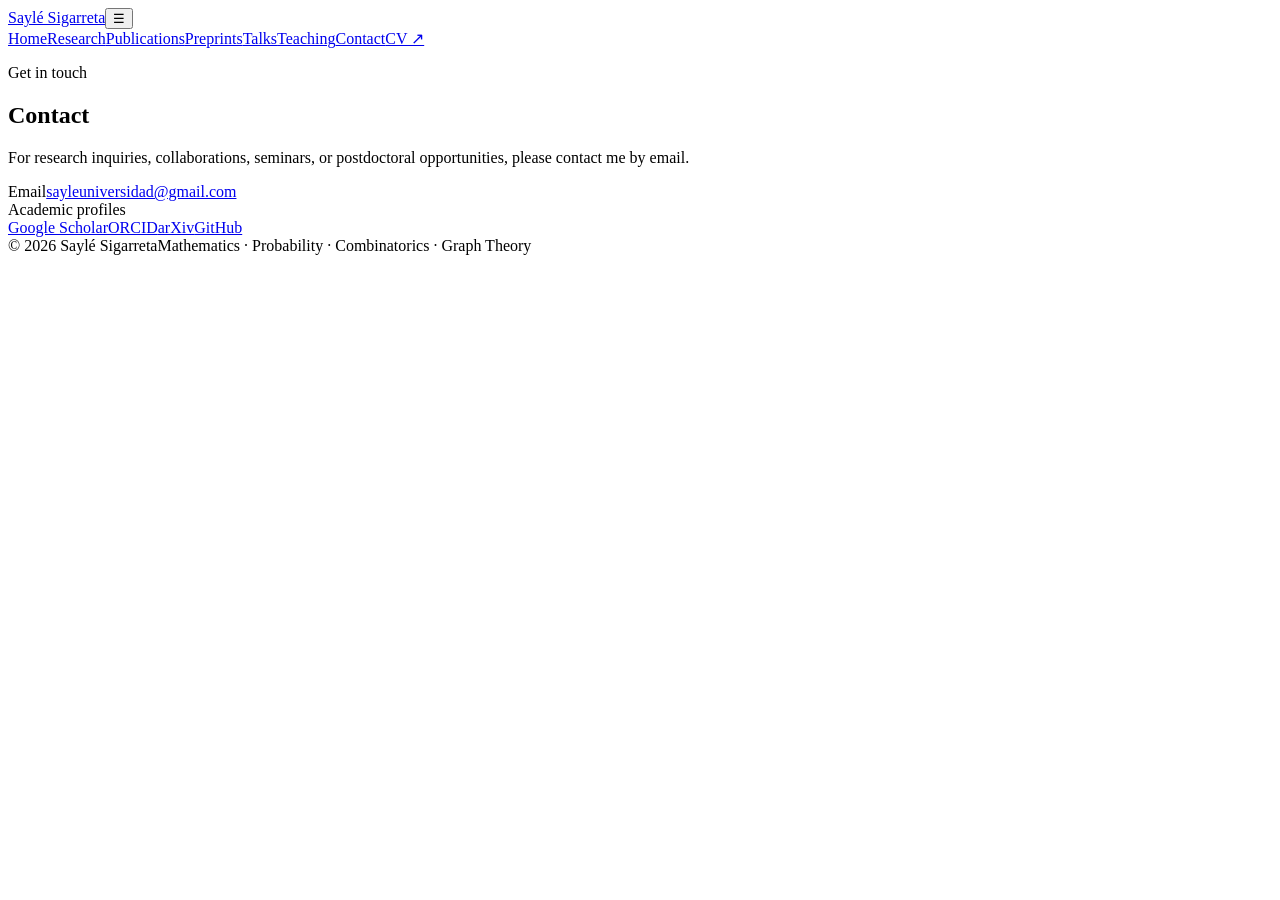
==== contact.html @ b5e0bbb7 "Add files via upload Initial version of personal website" ====
<!DOCTYPE html>
<html lang="en">
<head>
  <meta charset="UTF-8"><meta name="viewport" content="width=device-width, initial-scale=1.0">
  <meta name="description" content="Saylé Sigarreta — Contact.">
  <title>Contact | Saylé Sigarreta</title>
  <link rel="stylesheet" href="css/style.css"><link rel="icon" href="assets/favicon.svg" type="image/svg+xml">
</head>
<body>
<header class="site-header"><div class="container nav-wrap">
<a class="brand" href="index.html">Saylé Sigarreta</a><button class="menu-toggle" aria-label="Open menu" aria-expanded="false">☰</button>
<nav class="nav" aria-label="Main navigation">
<a href="index.html">Home</a><a href="research.html">Research</a><a href="publications.html">Publications</a><a href="preprints.html">Preprints</a><a href="talks.html">Talks</a><a href="teaching.html">Teaching</a><a href="contact.html">Contact</a><a class="nav-cv" href="assets/cv.pdf">CV ↗</a>
</nav></div></header>
<main><section class="page-section"><div class="container narrow"><p class="eyebrow">Get in touch</p>
<h1>Contact</h1>
<p class="page-intro">For research inquiries, collaborations, seminars, or postdoctoral opportunities, please contact me by email.</p>
<div class="contact-grid">
  <div><span class="contact-label">Email</span><a class="big-link" href="mailto:sayleuniversidad@gmail.com">sayleuniversidad@gmail.com</a></div>
  <div><span class="contact-label">Academic profiles</span><div class="contact-links"><a href="#">Google Scholar</a><a href="#">ORCID</a><a href="#">arXiv</a><a href="#">GitHub</a></div></div>
</div></div></section></main>
<footer class="footer"><div class="container footer-inner"><span>© 2026 Saylé Sigarreta</span><span>Mathematics · Probability · Combinatorics · Graph Theory</span></div></footer>
<script src="js/script.js"></script></body></html>
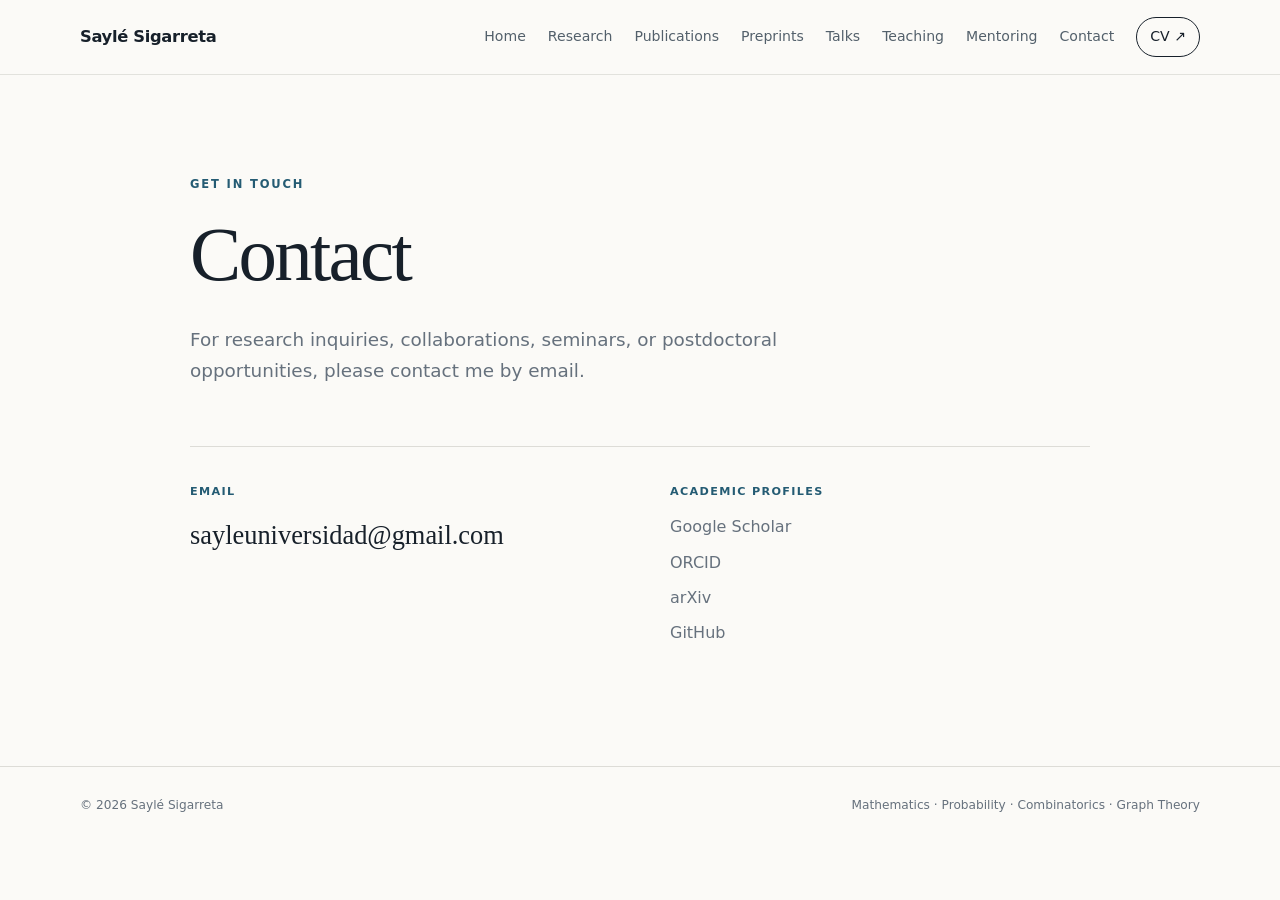
==== commit 3510e047: "Update contact.html" ====
--- a/contact.html
+++ b/contact.html
@@ -10,7 +10,7 @@
 <header class="site-header"><div class="container nav-wrap">
 <a class="brand" href="index.html">Saylé Sigarreta</a><button class="menu-toggle" aria-label="Open menu" aria-expanded="false">☰</button>
 <nav class="nav" aria-label="Main navigation">
-<a href="index.html">Home</a><a href="research.html">Research</a><a href="publications.html">Publications</a><a href="preprints.html">Preprints</a><a href="talks.html">Talks</a><a href="teaching.html">Teaching</a><a href="contact.html">Contact</a><a class="nav-cv" href="assets/cv.pdf">CV ↗</a>
+<a href="index.html">Home</a><a href="research.html">Research</a><a href="publications.html">Publications</a><a href="preprints.html">Preprints</a><a href="talks.html">Talks</a><a href="teaching.html">Teaching</a><a href="mentoring.html">Mentoring</a><a href="contact.html">Contact</a><a class="nav-cv" href="assets/cv.pdf">CV ↗</a>
 </nav></div></header>
 <main><section class="page-section"><div class="container narrow"><p class="eyebrow">Get in touch</p>
 <h1>Contact</h1>
@@ -20,4 +20,4 @@
   <div><span class="contact-label">Academic profiles</span><div class="contact-links"><a href="#">Google Scholar</a><a href="#">ORCID</a><a href="#">arXiv</a><a href="#">GitHub</a></div></div>
 </div></div></section></main>
 <footer class="footer"><div class="container footer-inner"><span>© 2026 Saylé Sigarreta</span><span>Mathematics · Probability · Combinatorics · Graph Theory</span></div></footer>
-<script src="js/script.js"></script></body></html>+<script src="js/script.js"></script></body></html>
--- a/css/style.css
+++ b/css/style.css
@@ -0,0 +1,23 @@
+@import url('https://fonts.googleapis.com/css2?family=DM+Sans:wght@400;500;600;700&family=Playfair+Display:wght@500;600&display=swap');
+
+:root{--ink:#17202a;--muted:#66717d;--paper:#fbfaf7;--soft:#f1f0ec;--line:#dddcd7;--accent:#245b73;--accent2:#d9e7ec;--max:1120px}
+*{box-sizing:border-box}html{scroll-behavior:smooth}body{margin:0;background:var(--paper);color:var(--ink);font-family:"DM Sans",system-ui,sans-serif;line-height:1.7}a{color:inherit;text-decoration:none}a:hover{color:var(--accent)}
+.container{width:min(calc(100% - 40px),var(--max));margin:auto}.narrow{max-width:900px}
+.site-header{position:sticky;top:0;z-index:20;background:rgba(251,250,247,.94);backdrop-filter:blur(12px);border-bottom:1px solid rgba(221,220,215,.8)}
+.nav-wrap{min-height:74px;display:flex;align-items:center;justify-content:space-between}.brand{font-weight:700;font-size:1.02rem;letter-spacing:-.02em}.nav{display:flex;gap:22px;align-items:center;font-size:.88rem;color:#53606b}.nav a{padding:7px 0}.nav a.active{color:var(--ink)}.nav-cv{border:1px solid var(--ink);padding:7px 13px!important;border-radius:999px;color:var(--ink)!important}.menu-toggle{display:none;background:none;border:0;font-size:1.5rem}
+.hero{padding:105px 0 100px}.hero-grid{display:grid;grid-template-columns:1.45fr .75fr;gap:90px;align-items:center}.eyebrow{text-transform:uppercase;letter-spacing:.16em;font-size:.72rem;font-weight:700;color:var(--accent);margin:0 0 16px}
+h1,h2,h3{line-height:1.15;letter-spacing:-.035em;margin-top:0}h1{font-family:"Playfair Display",Georgia,serif;font-size:clamp(3.8rem,8vw,7rem);font-weight:500;margin-bottom:22px}h1 span{font-style:italic}h2{font-size:2rem}h3{font-size:1.2rem}.hero-text{font-size:1.08rem;color:var(--accent);font-weight:600}.lead{font-size:1.06rem;color:var(--muted);max-width:680px}
+.buttons{display:flex;gap:12px;margin:30px 0}.button{padding:11px 18px;border-radius:5px;font-size:.9rem;font-weight:600}.primary{background:var(--ink);color:white}.primary:hover{background:var(--accent);color:white}.secondary{border:1px solid var(--line)}.quick-links{display:flex;gap:20px;font-size:.82rem;color:var(--muted);flex-wrap:wrap}
+.hero-card{border-top:2px solid var(--ink);padding-top:20px}.photo-placeholder{aspect-ratio:1/1;background:var(--soft);display:grid;place-items:center;margin-bottom:26px}.photo-placeholder span{font-family:"Playfair Display";font-size:5rem;color:#a8afb2}.card-label{font-size:.7rem;text-transform:uppercase;letter-spacing:.14em;font-weight:700}.hero-card ul{padding:0;list-style:none;margin:10px 0}.hero-card li{padding:5px 0;color:var(--muted)}
+.section{padding:95px 0}.section-soft{background:var(--soft)}.section-heading{margin-bottom:35px}.cards{display:grid;grid-template-columns:repeat(3,1fr);gap:20px}.card{border:1px solid var(--line);background:var(--paper);padding:28px}.number{font-size:.72rem;color:var(--accent);font-weight:700;letter-spacing:.1em}.card p,.text-column p{color:var(--muted)}
+.split{display:grid;grid-template-columns:1fr 1fr;gap:90px}.text-link{font-weight:700;color:var(--accent)}
+.page-section{padding:100px 0 120px}.page-section h1{font-size:clamp(3rem,6vw,5.5rem);margin-bottom:25px}.page-intro{font-size:1.15rem;color:var(--muted);max-width:720px;margin-bottom:60px}
+.research-list article{display:grid;grid-template-columns:70px 1fr;gap:20px;padding:32px 0;border-top:1px solid var(--line)}.research-list article:last-child{border-bottom:1px solid var(--line)}.research-list h2{margin-bottom:10px}.research-list p{color:var(--muted);max-width:720px}
+.publication{display:grid;grid-template-columns:90px 1fr;gap:20px;padding:32px 0;border-top:1px solid var(--line)}.publication:last-of-type{border-bottom:1px solid var(--line)}.pub-year{font-weight:700;color:var(--accent)}.publication h2{font-size:1.35rem;margin-bottom:8px}.authors{font-weight:600}.publication p{color:var(--muted)}.pub-links{display:flex;gap:18px;font-size:.82rem;font-weight:700}.pub-links a{color:var(--accent)}.note{font-size:.85rem;color:var(--muted);margin-top:25px}
+.timeline>div{display:grid;grid-template-columns:90px 1fr;gap:20px;padding:28px 0;border-top:1px solid var(--line)}.timeline span{font-weight:700;color:var(--accent)}.timeline h2{font-size:1.3rem;margin-bottom:5px}.timeline p{margin:0;color:var(--muted)}
+.teaching-grid{display:grid;grid-template-columns:1fr 1fr;gap:20px}.teaching-grid .card{background:transparent}
+.contact-grid{display:grid;grid-template-columns:1fr 1fr;gap:60px;border-top:1px solid var(--line);padding-top:35px}.contact-label{display:block;text-transform:uppercase;letter-spacing:.12em;font-size:.7rem;font-weight:700;color:var(--accent);margin-bottom:12px}.big-link{font-family:"Playfair Display";font-size:1.65rem}.contact-links{display:flex;flex-direction:column;gap:8px;color:var(--muted)}
+.footer{border-top:1px solid var(--line);padding:28px 0;font-size:.76rem;color:var(--muted)}.footer-inner{display:flex;justify-content:space-between;gap:20px}
+
+@media(max-width:800px){.nav{display:none;position:absolute;left:0;right:0;top:74px;background:var(--paper);border-bottom:1px solid var(--line);padding:15px 20px;flex-direction:column;align-items:flex-start;gap:5px}.nav.open{display:flex}.menu-toggle{display:block}.hero{padding:70px 0}.hero-grid,.split,.contact-grid{grid-template-columns:1fr;gap:45px}.cards,.teaching-grid{grid-template-columns:1fr}.hero-card{max-width:430px}.footer-inner{flex-direction:column}.page-section{padding:70px 0}.publication,.research-list article,.timeline>div{grid-template-columns:55px 1fr}}
+@media(prefers-reduced-motion:no-preference){a,.button{transition:color .2s,background .2s,border-color .2s}}
